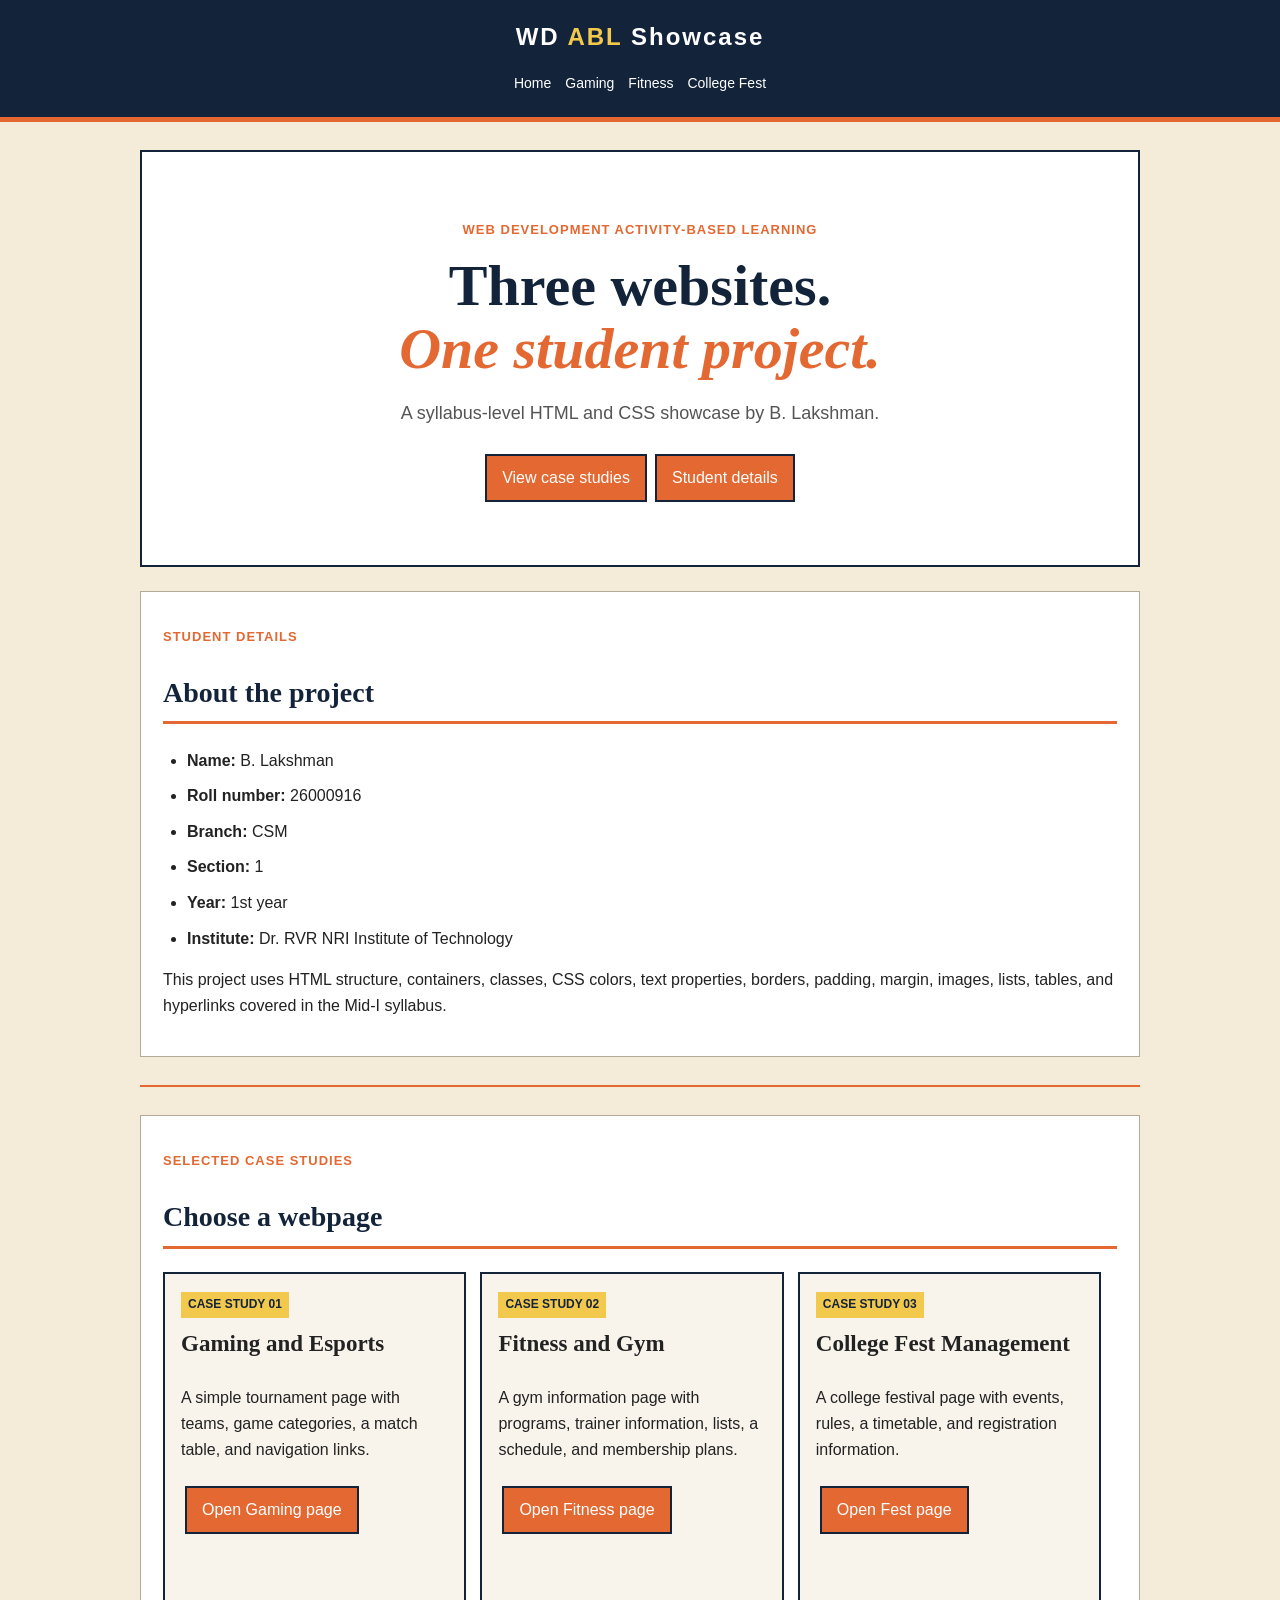
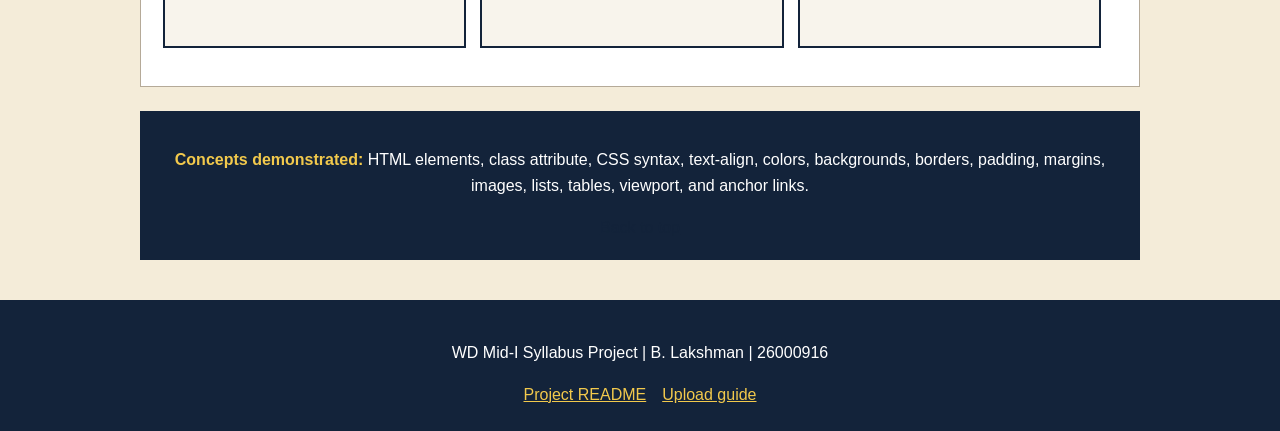
==== index.html @ 5bd4ef10 "Add files via upload" ====
<!DOCTYPE html>
<html lang="en">
<head><meta charset="UTF-8"><meta name="viewport" content="width=device-width, initial-scale=1.0"><title>WD ABL Showcase - B. Lakshman</title><link rel="stylesheet" href="styles.css"></head>
<body>
<header class="site-header"><div class="container"><a class="logo" href="index.html">WD <span>ABL</span> Showcase</a><nav class="nav-links"><a href="index.html">Home</a><a href="gaming/index.html">Gaming</a><a href="fitness/index.html">Fitness</a><a href="college-fest/index.html">College Fest</a></nav></div></header>
<main class="container">
<section class="hero" id="top"><p class="eyebrow">Web Development Activity-Based Learning</p><h1>Three websites.<br><span>One student project.</span></h1><p class="subtitle">A syllabus-level HTML and CSS showcase by B. Lakshman.</p><a class="button-link" href="#case-studies">View case studies</a><a class="button-link" href="#student-details">Student details</a></section>
<section class="section-box" id="student-details"><p class="eyebrow">Student details</p><h2>About the project</h2><ul class="info-list"><li><strong>Name:</strong> B. Lakshman</li><li><strong>Roll number:</strong> 26000916</li><li><strong>Branch:</strong> CSM</li><li><strong>Section:</strong> 1</li><li><strong>Year:</strong> 1st year</li><li><strong>Institute:</strong> Dr. RVR NRI Institute of Technology</li></ul><p>This project uses HTML structure, containers, classes, CSS colors, text properties, borders, padding, margin, images, lists, tables, and hyperlinks covered in the Mid-I syllabus.</p></section>
<hr>
<section class="section-box" id="case-studies"><p class="eyebrow">Selected case studies</p><h2>Choose a webpage</h2><div class="card"><span class="label">Case study 01</span><h3>Gaming and Esports</h3><p>A simple tournament page with teams, game categories, a match table, and navigation links.</p><a class="button-link" href="gaming/index.html">Open Gaming page</a></div><div class="card"><span class="label">Case study 02</span><h3>Fitness and Gym</h3><p>A gym information page with programs, trainer information, lists, a schedule, and membership plans.</p><a class="button-link" href="fitness/index.html">Open Fitness page</a></div><div class="card"><span class="label">Case study 03</span><h3>College Fest Management</h3><p>A college festival page with events, rules, a timetable, and registration information.</p><a class="button-link" href="college-fest/index.html">Open Fest page</a></div></section>
<section class="note"><p><strong>Concepts demonstrated:</strong> HTML elements, class attribute, CSS syntax, text-align, colors, backgrounds, borders, padding, margins, images, lists, tables, viewport, and anchor links.</p><a href="#top">Back to top</a></section>
</main><footer class="site-footer"><div class="container"><p>WD Mid-I Syllabus Project | B. Lakshman | 26000916</p><div class="footer-links"><a href="README.md">Project README</a><a href="GITHUB_UPLOAD.md">Upload guide</a></div></div></footer>
</body></html>
---- styles.css ----
body{
    background-color:#f4ecd9;
    color:#222;
    font-family:Arial,Helvetica,sans-serif;
    font-size:16px;line-height:1.6;margin:0
}

h1,h2,h3{
    font-family:Georgia,'Times New Roman',serif
}

a{
    color:#13233a
}

.container{
    margin-left:auto;
    margin-right:auto;
    max-width:1000px;
    width:90%
}

.site-header{
    background-color:#13233a;
    border-bottom:5px solid #e36832;
    color:#fff;
    padding:18px 0;
    text-align:center
}

.logo{
    color:#fff;
    font-size:24px;
    font-weight:bold;
    letter-spacing:2px;
    text-decoration:none
}

.logo span{
    color:#f2c94c
}

.nav-links{
    margin-top:12px
}

.nav-links a{
    color:#fff;
    display:inline-block;
    font-size:14px;
    margin:4px 7px;
    text-decoration:none
}

.nav-links a:hover{
    color:#f2c94c;
    text-decoration:underline
}

.hero{
    background-color:#fff;
    background-image:url('assets/syllabus-pattern.svg');
    background-size:180px 180px;
    border:2px solid #13233a;
    margin-top:28px;
    padding:35px 20px;
    text-align:center
}

.hero h1,.page-heading h1{
    color:#13233a;
    font-size:42px;
    line-height:1.1;
    margin:10px 0
}

.hero h1 span,.page-heading h1 span{
    color:#e36832;
    font-style:italic
}

.subtitle{
    color:#555;
    font-size:18px
}

.button-link{
    background-color:#e36832;
    border:2px solid #13233a;
    color:#fff;
    display:inline-block;
    margin:8px 4px;
    padding:9px 15px;
    text-decoration:none
}

.button-link:hover{
    background-color:#13233a
}

.section-box,.two-column-box{
    background-color:#fff;
    border:1px solid #b5aa98;
    margin-top:24px;
    padding:22px
}

.section-box h2,.two-column-box h2{
    border-bottom:3px solid #e36832;
    color:#13233a;
    font-size:28px;
    padding-bottom:6px
}

.eyebrow{
    color:#e36832;
    font-size:13px;
    font-weight:bold;
    letter-spacing:1px;
    text-transform:uppercase
}

.case-list,.info-list{
    padding-left:24px
}

.case-list li,.info-list li{
    margin-bottom:10px
}

.card{
    background-color:#f8f4ec;
    border:2px solid #13233a;
    margin-bottom:16px;
    padding:16px
}

.card h3{
    font-size:23px;
    margin-top:8px
}

.card-image{
    border:1px solid #13233a;
    height:auto;
    max-width:100%;
    width:100%
}

.label{
    background-color:#f2c94c;
    color:#13233a;
    display:inline-block;
    font-size:12px;
    font-weight:bold;
    padding:3px 7px;
    text-transform:uppercase
}

.page-heading{
    padding:35px 0 12px
}

.page-heading p{
    color:#555;
    font-size:18px
}

.schedule{
    border-collapse:collapse;
    width:100%
}

.schedule th,.schedule td{
    border:1px solid #13233a;
    padding:9px;
    text-align:left
}

.schedule th{
    background-color:#13233a;
    color:#fff
}

.schedule tr:nth-child(even){
    background-color:#f8f4ec
}

.note{
    background-color:#13233a;
    color:#fff;
    margin-top:24px;
    padding:20px;
    text-align:center
}

.note strong{
    color:#f2c94c
}

.small-text{
    color:#555;
    font-size:14px
}

hr{
    border:0;
    border-top:2px solid #e36832;
    margin:28px 0
}

.site-footer{
    background-color:#13233a;
    color:#fff;
    margin-top:40px;
    padding:24px 0;
    text-align:center
}

.site-footer a{
    color:#f2c94c
}

.footer-links{
    margin-top:10px
}

.footer-links a{
    margin:0 8px
}

@media (min-width:700px){
    .hero{
        padding:55px
    }

    .hero h1,.page-heading h1{
        font-size:58px
    }

    .card{
        display:inline-block;
        margin-right:1.5%;
        vertical-align:top;
        width:28%;
        min-height:340px
    }

    .card-image{
        height:125px;
        object-fit:cover
    }
}
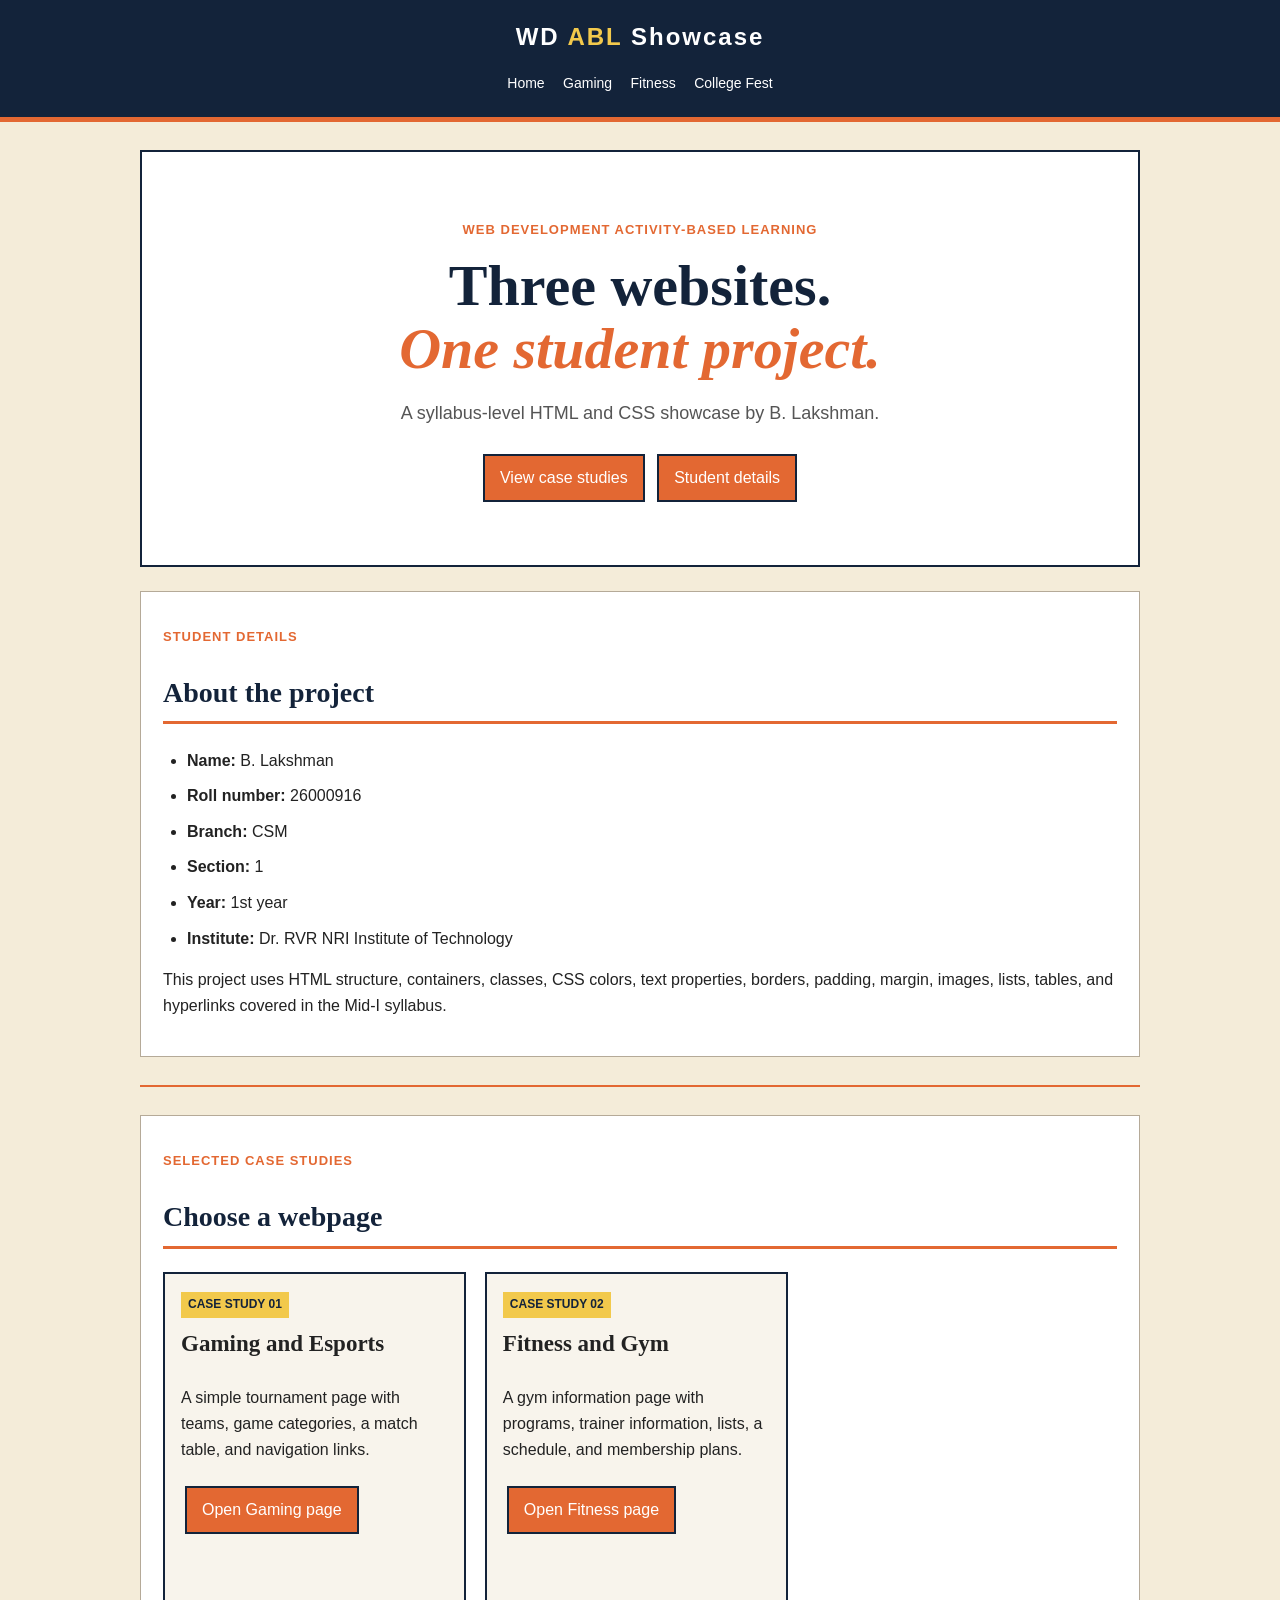
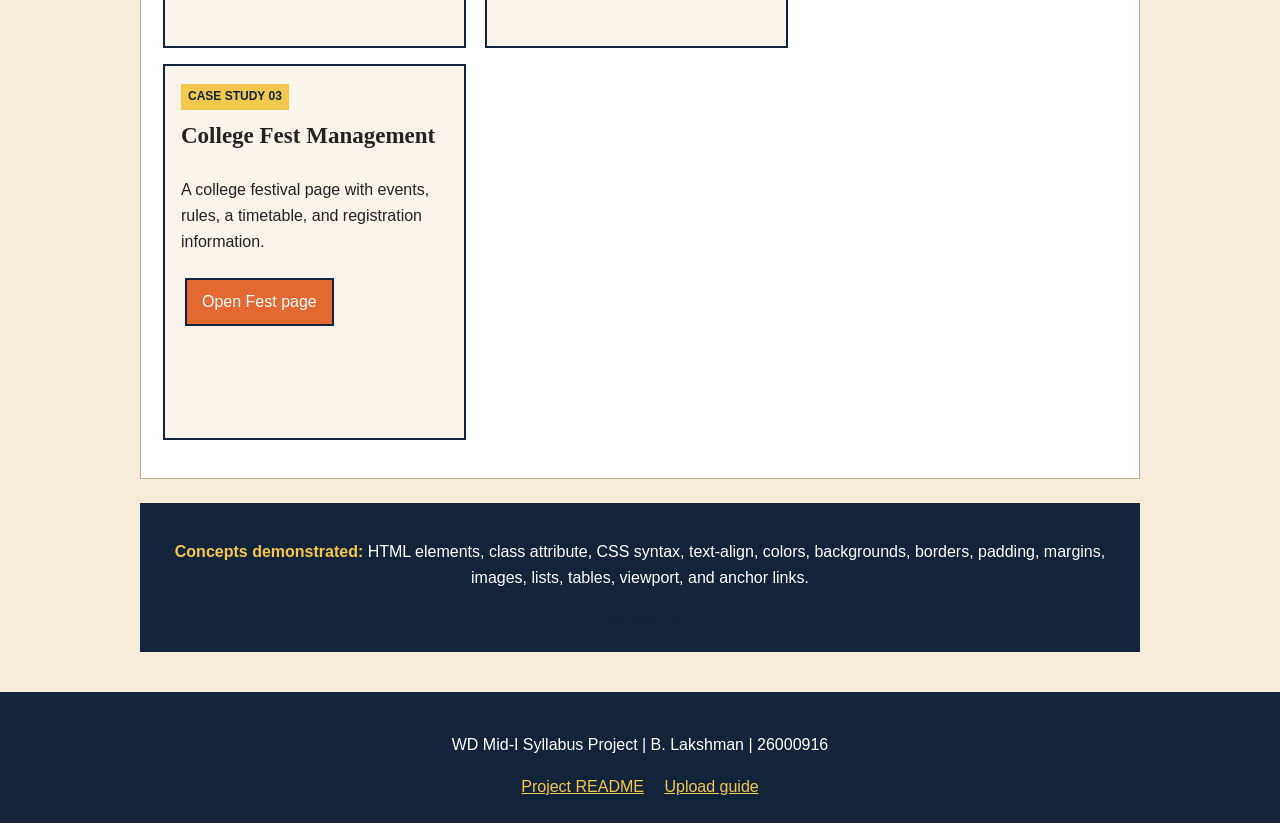
==== commit cef7cae6: "Update index.html" ====
--- a/index.html
+++ b/index.html
@@ -1,13 +1,89 @@
 <!DOCTYPE html>
 <html lang="en">
-<head><meta charset="UTF-8"><meta name="viewport" content="width=device-width, initial-scale=1.0"><title>WD ABL Showcase - B. Lakshman</title><link rel="stylesheet" href="styles.css"></head>
+<head>
+    <meta charset="UTF-8">
+    <meta name="viewport" content="width=device-width, initial-scale=1.0">
+    <title>WD ABL Showcase - B. Lakshman</title>
+    <link rel="stylesheet" href="styles.css">
+</head>
 <body>
-<header class="site-header"><div class="container"><a class="logo" href="index.html">WD <span>ABL</span> Showcase</a><nav class="nav-links"><a href="index.html">Home</a><a href="gaming/index.html">Gaming</a><a href="fitness/index.html">Fitness</a><a href="college-fest/index.html">College Fest</a></nav></div></header>
-<main class="container">
-<section class="hero" id="top"><p class="eyebrow">Web Development Activity-Based Learning</p><h1>Three websites.<br><span>One student project.</span></h1><p class="subtitle">A syllabus-level HTML and CSS showcase by B. Lakshman.</p><a class="button-link" href="#case-studies">View case studies</a><a class="button-link" href="#student-details">Student details</a></section>
-<section class="section-box" id="student-details"><p class="eyebrow">Student details</p><h2>About the project</h2><ul class="info-list"><li><strong>Name:</strong> B. Lakshman</li><li><strong>Roll number:</strong> 26000916</li><li><strong>Branch:</strong> CSM</li><li><strong>Section:</strong> 1</li><li><strong>Year:</strong> 1st year</li><li><strong>Institute:</strong> Dr. RVR NRI Institute of Technology</li></ul><p>This project uses HTML structure, containers, classes, CSS colors, text properties, borders, padding, margin, images, lists, tables, and hyperlinks covered in the Mid-I syllabus.</p></section>
-<hr>
-<section class="section-box" id="case-studies"><p class="eyebrow">Selected case studies</p><h2>Choose a webpage</h2><div class="card"><span class="label">Case study 01</span><h3>Gaming and Esports</h3><p>A simple tournament page with teams, game categories, a match table, and navigation links.</p><a class="button-link" href="gaming/index.html">Open Gaming page</a></div><div class="card"><span class="label">Case study 02</span><h3>Fitness and Gym</h3><p>A gym information page with programs, trainer information, lists, a schedule, and membership plans.</p><a class="button-link" href="fitness/index.html">Open Fitness page</a></div><div class="card"><span class="label">Case study 03</span><h3>College Fest Management</h3><p>A college festival page with events, rules, a timetable, and registration information.</p><a class="button-link" href="college-fest/index.html">Open Fest page</a></div></section>
-<section class="note"><p><strong>Concepts demonstrated:</strong> HTML elements, class attribute, CSS syntax, text-align, colors, backgrounds, borders, padding, margins, images, lists, tables, viewport, and anchor links.</p><a href="#top">Back to top</a></section>
-</main><footer class="site-footer"><div class="container"><p>WD Mid-I Syllabus Project | B. Lakshman | 26000916</p><div class="footer-links"><a href="README.md">Project README</a><a href="GITHUB_UPLOAD.md">Upload guide</a></div></div></footer>
-</body></html>+    <header class="site-header">
+        <div class="container">
+            <a class="logo" href="index.html">WD <span>ABL</span> Showcase</a>
+            <nav class="nav-links">
+                <a href="index.html">Home</a>
+                <a href="gaming/index.html">Gaming</a>
+                <a href="fitness/index.html">Fitness</a>
+                <a href="college-fest/index.html">College Fest</a>
+            </nav>
+        </div>
+    </header>
+
+    <main class="container">
+        <section class="hero" id="top">
+            <p class="eyebrow">Web Development Activity-Based Learning</p>
+            <h1>Three websites.<br><span>One student project.</span></h1>
+            <p class="subtitle">A syllabus-level HTML and CSS showcase by B. Lakshman.</p>
+            <a class="button-link" href="#case-studies">View case studies</a>
+            <a class="button-link" href="#student-details">Student details</a>
+        </section>
+
+        <section class="section-box" id="student-details">
+            <p class="eyebrow">Student details</p>
+            <h2>About the project</h2>
+            <ul class="info-list">
+                <li><strong>Name:</strong> B. Lakshman</li>
+                <li><strong>Roll number:</strong> 26000916</li>
+                <li><strong>Branch:</strong> CSM</li>
+                <li><strong>Section:</strong> 1</li>
+                <li><strong>Year:</strong> 1st year</li>
+                <li><strong>Institute:</strong> Dr. RVR NRI Institute of Technology</li>
+            </ul>
+            <p>This project uses HTML structure, containers, classes, CSS colors, text properties, borders, padding, margin, images, lists, tables, and hyperlinks covered in the Mid-I syllabus.</p>
+        </section>
+
+        <hr>
+
+        <section class="section-box" id="case-studies">
+            <p class="eyebrow">Selected case studies</p>
+            <h2>Choose a webpage</h2>
+            
+            <div class="card">
+                <span class="label">Case study 01</span>
+                <h3>Gaming and Esports</h3>
+                <p>A simple tournament page with teams, game categories, a match table, and navigation links.</p>
+                <a class="button-link" href="gaming/index.html">Open Gaming page</a>
+            </div>
+
+            <div class="card">
+                <span class="label">Case study 02</span>
+                <h3>Fitness and Gym</h3>
+                <p>A gym information page with programs, trainer information, lists, a schedule, and membership plans.</p>
+                <a class="button-link" href="fitness/index.html">Open Fitness page</a>
+            </div>
+
+            <div class="card">
+                <span class="label">Case study 03</span>
+                <h3>College Fest Management</h3>
+                <p>A college festival page with events, rules, a timetable, and registration information.</p>
+                <a class="button-link" href="college-fest/index.html">Open Fest page</a>
+            </div>
+        </section>
+
+        <section class="note">
+            <p><strong>Concepts demonstrated:</strong> HTML elements, class attribute, CSS syntax, text-align, colors, backgrounds, borders, padding, margins, images, lists, tables, viewport, and anchor links.</p>
+            <a href="#top">Back to top</a>
+        </section>
+    </main>
+
+    <footer class="site-footer">
+        <div class="container">
+            <p>WD Mid-I Syllabus Project | B. Lakshman | 26000916</p>
+            <div class="footer-links">
+                <a href="README.md">Project README</a>
+                <a href="GITHUB_UPLOAD.md">Upload guide</a>
+            </div>
+        </div>
+    </footer>
+</body>
+</html>
